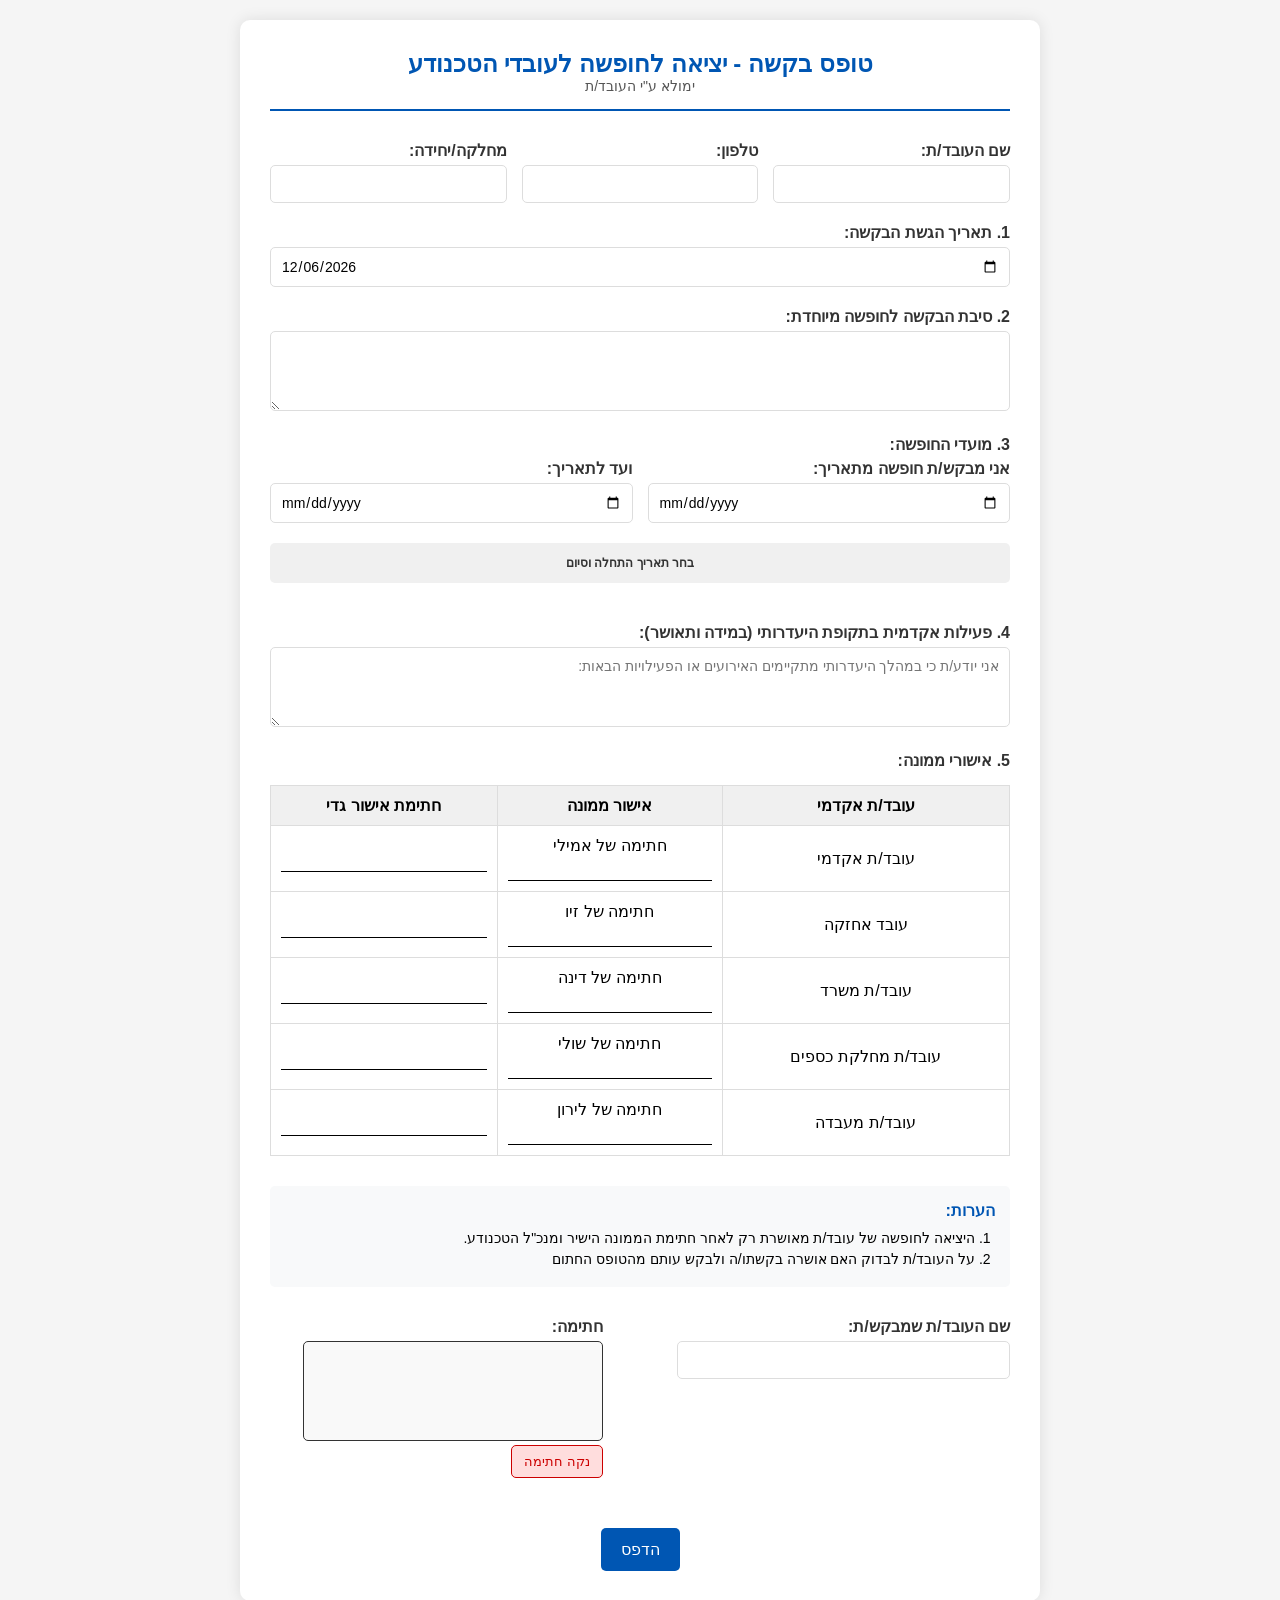
==== index.html @ 9f1a730d "Create index.html" ====
<!DOCTYPE html>
<html lang="he" dir="rtl">
<head>
    <meta charset="UTF-8">
    <meta name="viewport" content="width=device-width, initial-scale=1.0">
    <title>טופס בקשה - יציאה לחופשה לעובדי הטכנודע</title>
    <style>
        * {
            margin: 0;
            padding: 0;
            box-sizing: border-box;
            font-family: 'Segoe UI', Tahoma, Geneva, Verdana, sans-serif;
        }
        
        body {
            background-color: #f5f5f5;
            padding: 20px;
            direction: rtl;
        }
        
        .container {
            max-width: 800px;
            margin: 0 auto;
            background-color: white;
            padding: 30px;
            border-radius: 10px;
            box-shadow: 0 0 15px rgba(0, 0, 0, 0.1);
        }
        
        .header {
            text-align: center;
            margin-bottom: 30px;
            border-bottom: 2px solid #0056b3;
            padding-bottom: 15px;
        }
        
        .header h1 {
            color: #0056b3;
            font-size: 24px;
            font-weight: bold;
        }
        
        .header p {
            color: #555;
            font-size: 14px;
        }
        
        .form-group {
            margin-bottom: 20px;
        }
        
        .form-group label {
            display: block;
            margin-bottom: 5px;
            font-weight: bold;
            color: #333;
        }
        
        .form-group input, .form-group textarea, .form-group select {
            width: 100%;
            padding: 10px;
            border: 1px solid #ddd;
            border-radius: 5px;
            font-size: 14px;
        }
        
        .form-group textarea {
            height: 80px;
            resize: vertical;
        }
        
        .form-row {
            display: flex;
            gap: 15px;
            margin-bottom: 20px;
        }
        
        .form-row .form-group {
            flex: 1;
            margin-bottom: 0;
        }
        
        .vacation-table {
            width: 100%;
            margin-top: 15px;
            border-collapse: collapse;
        }
        
        .vacation-table th, .vacation-table td {
            padding: 10px;
            border: 1px solid #ddd;
            text-align: center;
        }
        
        .vacation-table th {
            background-color: #f0f0f0;
        }
        
        .signature-line {
            width: 100%;
            height: 1px;
            border-bottom: 1px solid #000;
            margin-top: 25px;
        }
        
        .manager-name {
            margin-bottom: 5px;
        }
        
        .date-range-container {
            position: relative;
            margin-top: 20px;
            height: 60px;
        }
        
        .date-range-visual {
            position: absolute;
            top: 0;
            left: 0;
            width: 100%;
            height: 40px;
            background-color: #f0f0f0;
            border-radius: 5px;
            display: flex;
            justify-content: space-between;
            align-items: center;
            padding: 0 10px;
            overflow: hidden;
        }
        
        .date-range-bar {
            position: absolute;
            height: 20px;
            background-color: #3498db;
            border-radius: 10px;
            top: 10px;
            opacity: 0.7;
        }
        
        .date-range-text {
            position: absolute;
            width: 100%;
            text-align: center;
            font-size: 12px;
            color: #333;
            font-weight: bold;
            z-index: 2;
        }
        
        .notes {
            margin-top: 30px;
            padding: 15px;
            background-color: #f8f9fa;
            border-radius: 5px;
            font-size: 14px;
        }
        
        .notes h3 {
            margin-bottom: 10px;
            color: #0056b3;
        }
        
        .notes ol {
            padding-right: 20px;
        }
        
        .notes li {
            margin-bottom: 5px;
        }
        
        .signature {
            margin-top: 30px;
            display: flex;
            justify-content: space-between;
        }
        
        .signature .form-group {
            width: 45%;
        }
        
        .btn-submit {
            background-color: #0056b3;
            color: white;
            border: none;
            padding: 12px 20px;
            font-size: 16px;
            border-radius: 5px;
            cursor: pointer;
            display: block;
            margin: 30px auto 0;
            transition: background-color 0.3s;
        }
        
        .btn-submit:hover {
            background-color: #003d7e;
        }
        
        @media print {
    body {
        padding: 0;
        background-color: white;
        font-size: 13.2px; /* הגדלה מ-12px ל-13.2px (עוד 10%) */
    }
    
    .container {
        box-shadow: none;
        padding: 20px; /* הגדלה מ-18px ל-20px */
        max-width: 100%;
        margin: 0;
    }
    
    .header {
        margin-bottom: 13px;
        padding-bottom: 7px;
    }
    
    .header h1 {
        font-size: 17.6px; /* הגדלה מ-16px ל-17.6px */
    }
    
    .header p {
        font-size: 13.2px; /* הגדלה מ-12px ל-13.2px */
    }
    
    .form-group {
        margin-bottom: 7px;
    }
    
    .form-group label {
        margin-bottom: 3.5px;
        font-size: 12.1px; /* הגדלה מ-11px ל-12.1px */
    }
    
    .form-group input, .form-group textarea, .form-group select {
        padding: 4.4px;
        font-size: 12.1px; /* הגדלה מ-11px ל-12.1px */
        height: 26.4px;
    }
    
    .form-group textarea {
        height: 39.6px;
    }
    
    .form-row {
        gap: 7px;
        margin-bottom: 7px;
    }
    
    .vacation-table th, .vacation-table td {
        padding: 3.3px;
        font-size: 12.1px; /* הגדלה מ-11px ל-12.1px */
    }
    
    .manager-name {
        font-size: 11px; /* הגדלה מ-10px ל-11px */
    }
    
    .signature-line {
        margin-top: 20px;
    }
    
    .notes {
        margin-top: 13px;
        padding: 7px;
        font-size: 12.1px; /* הגדלה מ-11px ל-12.1px */
    }
    
    .signature {
        margin-top: 13px;
        gap: 7px;
    }
    
    .date-range-container {
        display: none;
    }
    
    .btn-submit, .btn-clear, #printButton {
        display: none;
    }
    
    @page {
        size: A4;
        margin: 0.5cm;
    }
}
        
        @media (max-width: 600px) {
            .form-row {
                flex-direction: column;
                gap: 10px;
            }
            
            .signature {
                flex-direction: column;
            }
            
            .signature .form-group {
                width: 100%;
            }
        }
    </style>
</head>
<body>
    <div class="container">
        <div class="header">
            <h1>טופס בקשה - יציאה לחופשה לעובדי הטכנודע</h1>
            <p>ימולא ע"י העובד/ת</p>
        </div>
        
        <form id="vacationForm">
            <div class="form-row">
                <div class="form-group">
                    <label for="name">שם העובד/ת:</label>
                    <input type="text" id="name" name="name" required>
                </div>
                
                <div class="form-group">
                    <label for="phone">טלפון:</label>
                    <input type="tel" id="phone" name="phone" required>
                </div>
                
                <div class="form-group">
                    <label for="department">מחלקה/יחידה:</label>
                    <input type="text" id="department" name="department" required>
                </div>
            </div>
            
            <div class="form-group">
                <label for="requestDate">1. תאריך הגשת הבקשה:</label>
                <input type="date" id="requestDate" name="requestDate" required>
            </div>
            
            <div class="form-group">
                <label for="vacationReason">2. סיבת הבקשה לחופשה מיוחדת:</label>
                <textarea id="vacationReason" name="vacationReason" required></textarea>
            </div>
            
            <div class="form-group">
                <label>3. מועדי החופשה:</label>
                <div class="form-row">
                    <div class="form-group">
                        <label for="startDate">אני מבקש/ת חופשה מתאריך:</label>
                        <input type="date" id="startDate" name="startDate" required>
                    </div>
                    
                    <div class="form-group">
                        <label for="endDate">ועד לתאריך:</label>
                        <input type="date" id="endDate" name="endDate" required>
                    </div>
                </div>
                <div id="dateRangeContainer" class="date-range-container">
                    <div class="date-range-visual">
                        <div class="date-range-bar" id="dateRangeBar"></div>
                        <div class="date-range-text" id="dateRangeText">בחר תאריך התחלה וסיום</div>
                    </div>
                </div>
            </div>
            
            <div class="form-group">
                <label for="emergencyProtocol">4. פעילות אקדמית בתקופת היעדרותי (במידה ותאושר):</label>
                <textarea id="emergencyProtocol" name="emergencyProtocol" placeholder="אני יודע/ת כי במהלך היעדרותי מתקיימים האירועים או הפעילויות הבאות:"></textarea>
            </div>
            
            <div class="form-group">
                <label>5. אישורי ממונה:</label>
                
                <table class="vacation-table">
                    <tr>
                        <th>עובד/ת אקדמי</th>
                        <th>אישור ממונה</th>
                        <th>חתימת אישור גדי</th>
                    </tr>
                    <tr>
                        <td>עובד/ת אקדמי</td>
                        <td>
                            <div class="manager-name">חתימה של אמילי</div>
                            <div class="signature-line"></div>
                        </td>
                        <td><div class="signature-line"></div></td>
                    </tr>
                    <tr>
                        <td>עובד אחזקה</td>
                        <td>
                            <div class="manager-name">חתימה של זיו</div>
                            <div class="signature-line"></div>
                        </td>
                        <td><div class="signature-line"></div></td>
                    </tr>
                    <tr>
                        <td>עובד/ת משרד</td>
                        <td>
                            <div class="manager-name">חתימה של דינה</div>
                            <div class="signature-line"></div>
                        </td>
                        <td><div class="signature-line"></div></td>
                    </tr>
                    <tr>
                        <td>עובד/ת מחלקת כספים</td>
                        <td>
                            <div class="manager-name">חתימה של שולי</div>
                            <div class="signature-line"></div>
                        </td>
                        <td><div class="signature-line"></div></td>
                    </tr>
                    <tr>
                        <td>עובד/ת מעבדה</td>
                        <td>
                            <div class="manager-name">חתימה של לירון</div>
                            <div class="signature-line"></div>
                        </td>
                        <td><div class="signature-line"></div></td>
                    </tr>
                </table>
            </div>
            
            <div class="notes">
                <h3>הערות:</h3>
                <ol>
                    <li>היציאה לחופשה של עובד/ת מאושרת רק לאחר חתימת הממונה הישיר ומנכ"ל הטכנודע.</li>
                    <li>על העובד/ת לבדוק האם אושרה בקשתו/ה ולבקש עותם מהטופס החתום</li>
                </ol>
            </div>
            
            <div class="signature">
                <div class="form-group">
                    <label for="employeeName">שם העובד/ת שמבקש/ת:</label>
                    <input type="text" id="employeeName" name="employeeName" required>
                </div>
                
                <div class="form-group">
                    <label for="employeeSignature">חתימה:</label>
                    <canvas id="employeeSignatureCanvas" class="signature-pad" width="300" height="100"></canvas>
                    <button type="button" class="btn-clear" id="clearSignature">נקה חתימה</button>
                </div>
            </div>
            
            <button type="button" class="btn-submit" id="printButton">הדפס</button>
        </form>
    </div>
    
    <script>
        // הגדרת תאריך היום כברירת מחדל
        function setTodayAsDefault() {
            const today = new Date();
            const yyyy = today.getFullYear();
            const mm = String(today.getMonth() + 1).padStart(2, '0');
            const dd = String(today.getDate()).padStart(2, '0');
            const formattedDate = `${yyyy}-${mm}-${dd}`;
            
            document.getElementById('requestDate').value = formattedDate;
        }
        
        // טיפול בטווח התאריכים
        function setupDateRange() {
    const startDate = document.getElementById('startDate');
    const endDate = document.getElementById('endDate');
    const dateRangeBar = document.getElementById('dateRangeBar');
    const dateRangeText = document.getElementById('dateRangeText');
    
    // קבלת התאריך הנוכחי
    const today = new Date();
    const yyyy = today.getFullYear();
    const mm = String(today.getMonth() + 1).padStart(2, '0');
    const dd = String(today.getDate()).padStart(2, '0');
    const formattedToday = `${yyyy}-${mm}-${dd}`;
    
    // הגבלת תאריכים לעתיד בלבד
    startDate.min = formattedToday;
    endDate.min = formattedToday;
    
    function updateDateRange() {
        if (!startDate.value || !endDate.value) return;
        
        const start = new Date(startDate.value);
        const end = new Date(endDate.value);
        
        if (isNaN(start.getTime()) || isNaN(end.getTime())) return;
        
        // וודא שתאריך הסיום מאוחר יותר מתאריך ההתחלה
        if (end < start) {
            dateRangeText.textContent = "שגיאה: תאריך הסיום מוקדם מתאריך ההתחלה";
            dateRangeBar.style.width = "0%";
            dateRangeBar.style.left = "0%";
            return;
        }
        
        // חישוב מספר הימים
        const diffTime = Math.abs(end - start);
        const diffDays = Math.ceil(diffTime / (1000 * 60 * 60 * 24)) + 1; // כולל את היום הראשון והאחרון
        
        // הצגת מספר הימים
        dateRangeText.textContent = `סה"כ ${diffDays} ימי חופשה`;
        
        // עדכון סרגל הימים
        const totalDays = 30; // נניח שהמקסימום הוא 30 יום
        const width = Math.min(100, (diffDays / totalDays) * 100);
        dateRangeBar.style.width = `${width}%`;
        dateRangeBar.style.left = "0%";
    }
    
    startDate.addEventListener('change', function() {
        // וודא שתאריך ההתחלה לא לפני היום
        if (this.value < formattedToday) {
            this.value = formattedToday;
        }
        
        // וודא שתאריך הסיום לא לפני תאריך ההתחלה
        if (endDate.value && endDate.value < this.value) {
            endDate.value = this.value;
        }
        
        updateDateRange();
    });
    
    endDate.addEventListener('change', function() {
        // וודא שתאריך הסיום לא לפני היום
        if (this.value < formattedToday) {
            this.value = formattedToday;
        }
        
        // וודא שתאריך הסיום לא לפני תאריך ההתחלה
        if (startDate.value && this.value < startDate.value) {
            this.value = startDate.value;
        }
        
        updateDateRange();
    });
    
    // מנגנון הפוך עבור חיצי ההגדלה וההקטנה של תאריך
    function reverseArrows(inputElement) {
        inputElement.addEventListener('keydown', function(e) {
            if (e.key === 'ArrowUp' || e.key === 'ArrowDown') {
                e.preventDefault();
                
                const currentDate = new Date(this.value || formattedToday);
                if (isNaN(currentDate.getTime())) return;
                
                // עכשיו חץ למעלה מגדיל חודשים קדימה, חץ למטה מחזיר חודשים אחורה
                const months = e.key === 'ArrowUp' ? 1 : -1;
                currentDate.setMonth(currentDate.getMonth() + months);
                
                // וודא שהתאריך לא לפני היום
                const minimumDate = new Date(today);
                if (currentDate < minimumDate) {
                    currentDate.setMonth(minimumDate.getMonth());
                    currentDate.setFullYear(minimumDate.getFullYear());
                }
                
                const yyyy = currentDate.getFullYear();
                const mm = String(currentDate.getMonth() + 1).padStart(2, '0');
                const dd = String(currentDate.getDate()).padStart(2, '0');
                this.value = `${yyyy}-${mm}-${dd}`;
                
                updateDateRange();
            }
        });
    }
    
    reverseArrows(startDate);
    reverseArrows(endDate);
}
        
// שיפור פונקציית החתימה הדיגיטלית
function initSignaturePad(canvasId, clearButtonId) {
    const canvas = document.getElementById(canvasId);
    const clearButton = document.getElementById(clearButtonId);
    
    if (!canvas || !clearButton) return;

    // הגדרת הקנבס לרזולוציה גבוהה
    const ctx = canvas.getContext('2d');
    const dpr = window.devicePixelRatio || 1;
    const rect = canvas.getBoundingClientRect();
    
    canvas.width = rect.width * dpr;
    canvas.height = rect.height * dpr;
    canvas.style.width = `${rect.width}px`;
    canvas.style.height = `${rect.height}px`;
    
    ctx.scale(dpr, dpr);
    ctx.strokeStyle = 'black';
    ctx.lineWidth = 2;
    ctx.lineCap = 'round';

    // הוספת מסגרת לקנבס
    canvas.style.border = '1px solid #333';
    canvas.style.borderRadius = '5px';
    canvas.style.backgroundColor = '#f9f9f9';

    let isDrawing = false;
    let lastX = 0;
    let lastY = 0;

    // פונקציה לקבלת מיקום העכבר/מגע
    function getCoordinates(e) {
        const boundingRect = canvas.getBoundingClientRect();
        const scaleX = canvas.width / boundingRect.width;
        const scaleY = canvas.height / boundingRect.height;
        
        let clientX, clientY;
        
        // תמיכה באירועי עכבר ומגע
        if (e.type.startsWith('touch')) {
            clientX = e.touches[0].clientX;
            clientY = e.touches[0].clientY;
        } else {
            clientX = e.clientX;
            clientY = e.clientY;
        }
        
        return {
            x: (clientX - boundingRect.left) * scaleX / dpr,
            y: (clientY - boundingRect.top) * scaleY / dpr
        };
    }

    // התחלת ציור
    function startDrawing(e) {
        e.preventDefault();
        isDrawing = true;
        const coords = getCoordinates(e);
        lastX = coords.x;
        lastY = coords.y;
    }

    // ביצוע ציור
    function draw(e) {
        if (!isDrawing) return;
        e.preventDefault();
        
        const coords = getCoordinates(e);
        
        ctx.beginPath();
        ctx.moveTo(lastX, lastY);
        ctx.lineTo(coords.x, coords.y);
        ctx.stroke();
        
        lastX = coords.x;
        lastY = coords.y;
    }

    // עצירת ציור
    function stopDrawing(e) {
        e.preventDefault();
        isDrawing = false;
    }

    // מאזינים לאירועי עכבר
    canvas.addEventListener('mousedown', startDrawing);
    canvas.addEventListener('mousemove', draw);
    canvas.addEventListener('mouseup', stopDrawing);
    canvas.addEventListener('mouseout', stopDrawing);

    // מאזינים לאירועי מגע
    canvas.addEventListener('touchstart', startDrawing, { passive: false });
    canvas.addEventListener('touchmove', draw, { passive: false });
    canvas.addEventListener('touchend', stopDrawing, { passive: false });

    // כפתור ניקוי חתימה
    clearButton.addEventListener('click', () => {
        ctx.clearRect(0, 0, canvas.width, canvas.height);
    });

    // סגנון כפתור ניקוי
    clearButton.style.backgroundColor = '#ffdddd';
    clearButton.style.color = '#CC0000';
    clearButton.style.border = '1px solid #CC0000';
    clearButton.style.padding = '8px 12px';
    clearButton.style.borderRadius = '5px';
    clearButton.style.cursor = 'pointer';
    clearButton.style.transition = 'background-color 0.3s';

    // אפקט hover לכפתור
    clearButton.addEventListener('mouseenter', () => {
        clearButton.style.backgroundColor = '#ffcccc';
    });

    clearButton.addEventListener('mouseleave', () => {
        clearButton.style.backgroundColor = '#ffdddd';
    });
}

// הוספת הפעלה בעת טעינת העמוד
window.addEventListener('load', () => {
    initSignaturePad('employeeSignatureCanvas', 'clearSignature');
});
        
        // הפעל את כל הפונקציות בטעינת העמוד
        window.onload = function() {
            // הגדר תאריך היום כברירת מחדל
            setTodayAsDefault();
            
            // הגדר את טווח התאריכים
            setupDateRange();
            
            // הגדר את אזור החתימה
            setupSignaturePad("employeeSignatureCanvas", "clearSignature");
            
            // הפעל את כפתור ההדפסה
            document.getElementById('printButton').addEventListener('click', function() {
                window.print();
            });
        };
        window.addEventListener('load', function() {
    // הגדר תאריך היום כברירת מחדל
    setTodayAsDefault();
    
    // הגדר את טווח התאריכים
    setupDateRange();
    
    // הגדר את אזור החתימה
    initSignaturePad("employeeSignatureCanvas", "clearSignature");
    
    // הפעל את כפתור ההדפסה
    document.getElementById('printButton').addEventListener('click', function() {
        // השג את מופע החתימה
        const signatureCanvas = document.getElementById('employeeSignatureCanvas');
        
        // אם יש חתימה, הדפס
        if (signatureCanvas) {
            // נסה להמיר את החתימה לתמונה אם יש צורך
            const signatureDataUrl = signatureCanvas.toDataURL();
            
            // הדפס
            window.print();
        } else {
            // אם אין חתימה, הדפס רגיל
            window.print();
        }
    });
});
    </script>
</body>
</html>
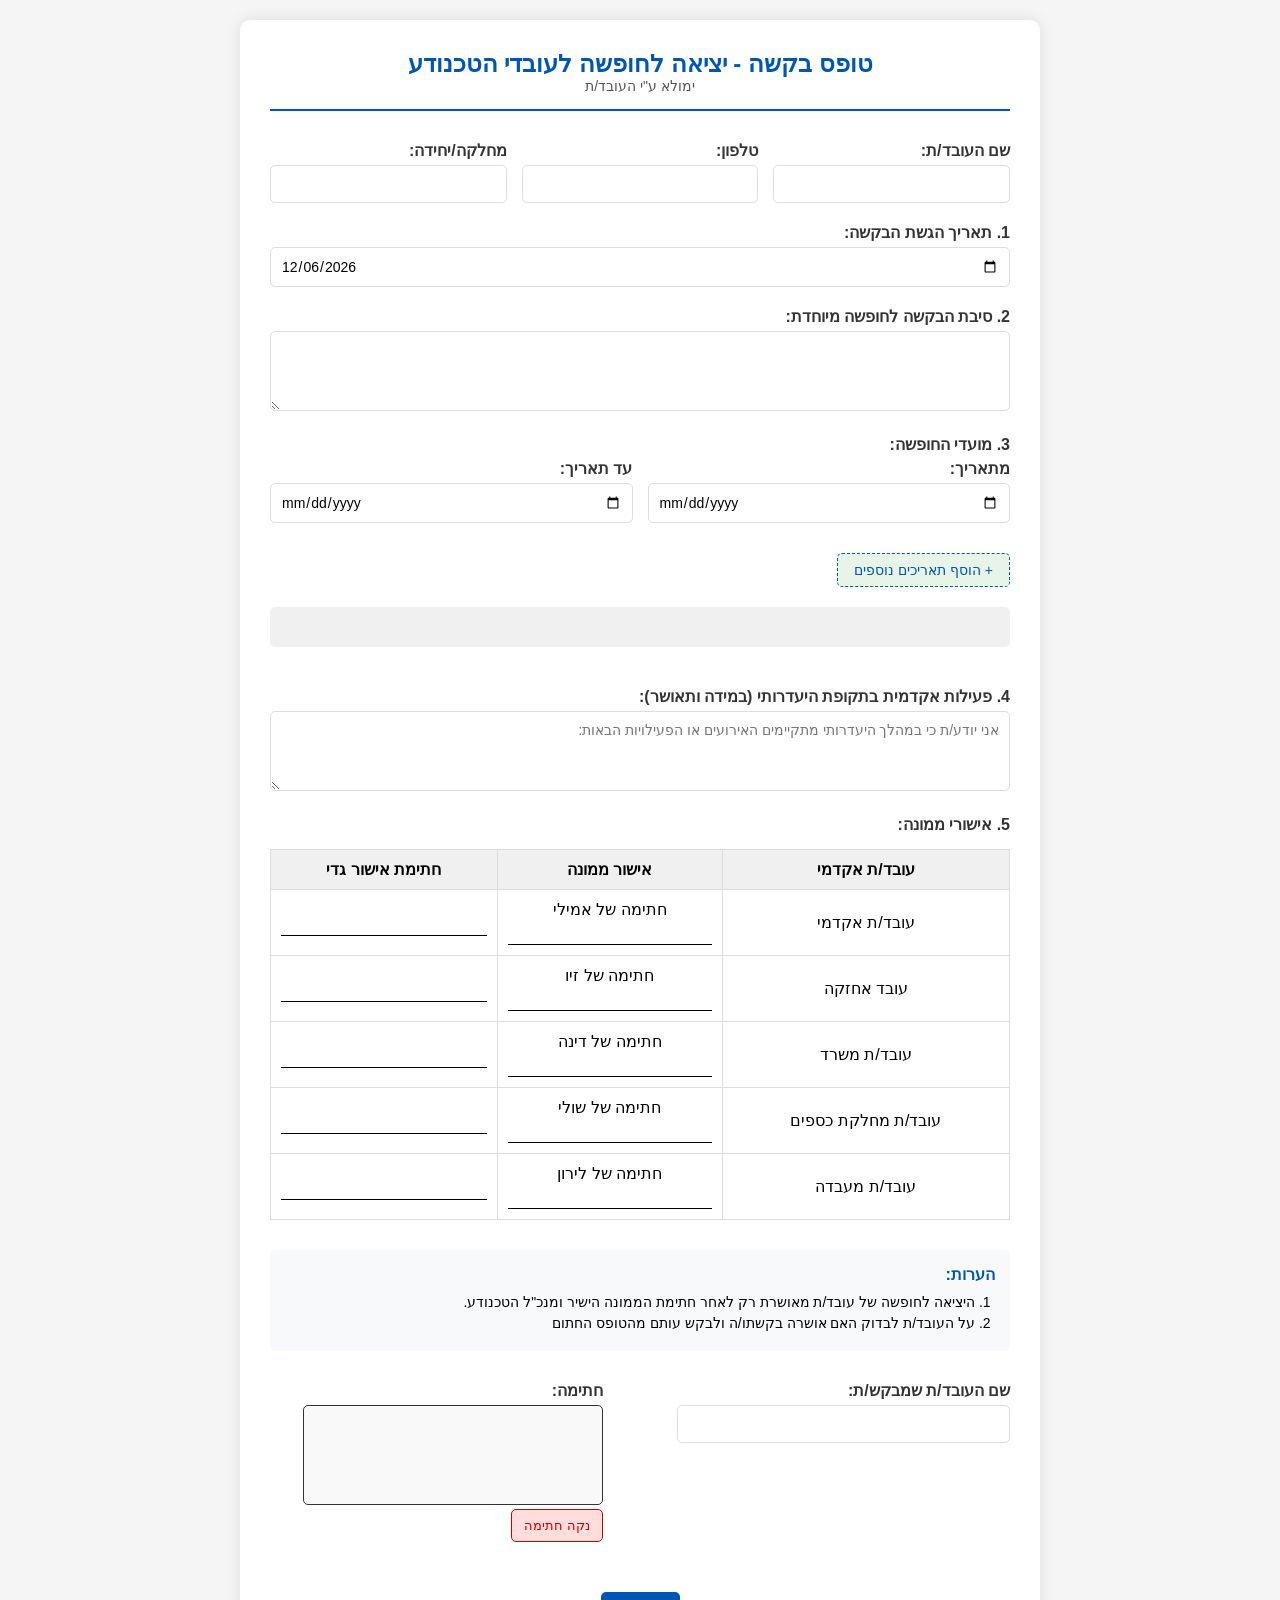
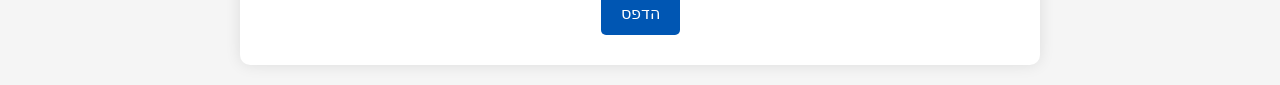
==== commit c7cf2191: "Update index.html" ====
--- a/index.html
+++ b/index.html
@@ -107,6 +107,45 @@
             margin-bottom: 5px;
         }
         
+        .date-range-row {
+            position: relative;
+            align-items: flex-end;
+        }
+
+        .btn-remove-date {
+            background-color: #ffdddd;
+            color: #cc0000;
+            border: 1px solid #cc0000;
+            padding: 8px 12px;
+            border-radius: 5px;
+            cursor: pointer;
+            font-size: 18px;
+            line-height: 1;
+            margin-bottom: 0;
+            white-space: nowrap;
+            align-self: flex-end;
+        }
+
+        .btn-remove-date:hover {
+            background-color: #ffcccc;
+        }
+
+        .btn-add-date {
+            background-color: #e8f4e8;
+            color: #0056b3;
+            border: 1px dashed #0056b3;
+            padding: 8px 16px;
+            border-radius: 5px;
+            cursor: pointer;
+            font-size: 14px;
+            margin-top: 10px;
+            display: inline-block;
+        }
+
+        .btn-add-date:hover {
+            background-color: #d0e8ff;
+        }
+
         .date-range-container {
             position: relative;
             margin-top: 20px;
@@ -337,21 +376,23 @@
             
             <div class="form-group">
                 <label>3. מועדי החופשה:</label>
-                <div class="form-row">
-                    <div class="form-group">
-                        <label for="startDate">אני מבקש/ת חופשה מתאריך:</label>
-                        <input type="date" id="startDate" name="startDate" required>
-                    </div>
-                    
-                    <div class="form-group">
-                        <label for="endDate">ועד לתאריך:</label>
-                        <input type="date" id="endDate" name="endDate" required>
+                <div id="dateRangesContainer">
+                    <div class="form-row date-range-row">
+                        <div class="form-group">
+                            <label>מתאריך:</label>
+                            <input type="date" id="startDate" name="startDate[]" class="start-date" required>
+                        </div>
+                        <div class="form-group">
+                            <label>עד תאריך:</label>
+                            <input type="date" id="endDate" name="endDate[]" class="end-date" required>
+                        </div>
                     </div>
                 </div>
+                <button type="button" id="addDateRange" class="btn-add-date">+ הוסף תאריכים נוספים</button>
                 <div id="dateRangeContainer" class="date-range-container">
                     <div class="date-range-visual">
                         <div class="date-range-bar" id="dateRangeBar"></div>
-                        <div class="date-range-text" id="dateRangeText">בחר תאריך התחלה וסיום</div>
+                        <div class="date-range-text" id="dateRangeText"></div>
                     </div>
                 </div>
             </div>
@@ -452,112 +493,81 @@
         
         // טיפול בטווח התאריכים
         function setupDateRange() {
-    const startDate = document.getElementById('startDate');
-    const endDate = document.getElementById('endDate');
     const dateRangeBar = document.getElementById('dateRangeBar');
     const dateRangeText = document.getElementById('dateRangeText');
-    
-    // קבלת התאריך הנוכחי
-    const today = new Date();
-    const yyyy = today.getFullYear();
-    const mm = String(today.getMonth() + 1).padStart(2, '0');
-    const dd = String(today.getDate()).padStart(2, '0');
-    const formattedToday = `${yyyy}-${mm}-${dd}`;
-    
-    // הגבלת תאריכים לעתיד בלבד
-    startDate.min = formattedToday;
-    endDate.min = formattedToday;
-    
-    function updateDateRange() {
-        if (!startDate.value || !endDate.value) return;
-        
-        const start = new Date(startDate.value);
-        const end = new Date(endDate.value);
-        
-        if (isNaN(start.getTime()) || isNaN(end.getTime())) return;
-        
-        // וודא שתאריך הסיום מאוחר יותר מתאריך ההתחלה
-        if (end < start) {
-            dateRangeText.textContent = "שגיאה: תאריך הסיום מוקדם מתאריך ההתחלה";
-            dateRangeBar.style.width = "0%";
-            dateRangeBar.style.left = "0%";
+    const container = document.getElementById('dateRangesContainer');
+    const addBtn = document.getElementById('addDateRange');
+
+    function calcDays(startVal, endVal) {
+        if (!startVal || !endVal) return 0;
+        const s = new Date(startVal);
+        const e = new Date(endVal);
+        if (isNaN(s) || isNaN(e) || e < s) return 0;
+        return Math.ceil(Math.abs(e - s) / (1000 * 60 * 60 * 24)) + 1;
+    }
+
+    function updateTotal() {
+        const rows = container.querySelectorAll('.date-range-row');
+        let total = 0;
+        let hasError = false;
+
+        rows.forEach(row => {
+            const s = row.querySelector('.start-date').value;
+            const e = row.querySelector('.end-date').value;
+            if (s && e && new Date(e) < new Date(s)) {
+                hasError = true;
+            }
+            total += calcDays(s, e);
+        });
+
+        if (hasError) {
+            dateRangeText.textContent = 'שגיאה: תאריך סיום מוקדם מתאריך התחלה';
+            dateRangeBar.style.width = '0%';
             return;
         }
-        
-        // חישוב מספר הימים
-        const diffTime = Math.abs(end - start);
-        const diffDays = Math.ceil(diffTime / (1000 * 60 * 60 * 24)) + 1; // כולל את היום הראשון והאחרון
-        
-        // הצגת מספר הימים
-        dateRangeText.textContent = `סה"כ ${diffDays} ימי חופשה`;
-        
-        // עדכון סרגל הימים
-        const totalDays = 30; // נניח שהמקסימום הוא 30 יום
-        const width = Math.min(100, (diffDays / totalDays) * 100);
-        dateRangeBar.style.width = `${width}%`;
-        dateRangeBar.style.left = "0%";
-    }
-    
-    startDate.addEventListener('change', function() {
-        // וודא שתאריך ההתחלה לא לפני היום
-        if (this.value < formattedToday) {
-            this.value = formattedToday;
-        }
-        
-        // וודא שתאריך הסיום לא לפני תאריך ההתחלה
-        if (endDate.value && endDate.value < this.value) {
-            endDate.value = this.value;
-        }
-        
-        updateDateRange();
+
+        if (total > 0) {
+            dateRangeText.textContent = `סה"כ ${total} ימי חופשה`;
+            dateRangeBar.style.width = `${Math.min(100, (total / 30) * 100)}%`;
+        } else {
+            dateRangeText.textContent = '';
+            dateRangeBar.style.width = '0%';
+        }
+    }
+
+    function attachRowListeners(row) {
+        row.querySelectorAll('input[type="date"]').forEach(input => {
+            input.addEventListener('change', updateTotal);
+        });
+        const removeBtn = row.querySelector('.btn-remove-date');
+        if (removeBtn) {
+            removeBtn.addEventListener('click', () => {
+                row.remove();
+                updateTotal();
+            });
+        }
+    }
+
+    // צרף מאזינים לשורה הראשונה
+    attachRowListeners(container.querySelector('.date-range-row'));
+
+    addBtn.addEventListener('click', () => {
+        const newRow = document.createElement('div');
+        newRow.className = 'form-row date-range-row';
+        newRow.innerHTML = `
+            <div class="form-group">
+                <label>מתאריך:</label>
+                <input type="date" name="startDate[]" class="start-date" required>
+            </div>
+            <div class="form-group">
+                <label>עד תאריך:</label>
+                <input type="date" name="endDate[]" class="end-date" required>
+            </div>
+            <button type="button" class="btn-remove-date" title="הסר">−</button>
+        `;
+        container.appendChild(newRow);
+        attachRowListeners(newRow);
     });
-    
-    endDate.addEventListener('change', function() {
-        // וודא שתאריך הסיום לא לפני היום
-        if (this.value < formattedToday) {
-            this.value = formattedToday;
-        }
-        
-        // וודא שתאריך הסיום לא לפני תאריך ההתחלה
-        if (startDate.value && this.value < startDate.value) {
-            this.value = startDate.value;
-        }
-        
-        updateDateRange();
-    });
-    
-    // מנגנון הפוך עבור חיצי ההגדלה וההקטנה של תאריך
-    function reverseArrows(inputElement) {
-        inputElement.addEventListener('keydown', function(e) {
-            if (e.key === 'ArrowUp' || e.key === 'ArrowDown') {
-                e.preventDefault();
-                
-                const currentDate = new Date(this.value || formattedToday);
-                if (isNaN(currentDate.getTime())) return;
-                
-                // עכשיו חץ למעלה מגדיל חודשים קדימה, חץ למטה מחזיר חודשים אחורה
-                const months = e.key === 'ArrowUp' ? 1 : -1;
-                currentDate.setMonth(currentDate.getMonth() + months);
-                
-                // וודא שהתאריך לא לפני היום
-                const minimumDate = new Date(today);
-                if (currentDate < minimumDate) {
-                    currentDate.setMonth(minimumDate.getMonth());
-                    currentDate.setFullYear(minimumDate.getFullYear());
-                }
-                
-                const yyyy = currentDate.getFullYear();
-                const mm = String(currentDate.getMonth() + 1).padStart(2, '0');
-                const dd = String(currentDate.getDate()).padStart(2, '0');
-                this.value = `${yyyy}-${mm}-${dd}`;
-                
-                updateDateRange();
-            }
-        });
-    }
-    
-    reverseArrows(startDate);
-    reverseArrows(endDate);
 }
         
 // שיפור פונקציית החתימה הדיגיטלית
@@ -685,22 +695,6 @@
     initSignaturePad('employeeSignatureCanvas', 'clearSignature');
 });
         
-        // הפעל את כל הפונקציות בטעינת העמוד
-        window.onload = function() {
-            // הגדר תאריך היום כברירת מחדל
-            setTodayAsDefault();
-            
-            // הגדר את טווח התאריכים
-            setupDateRange();
-            
-            // הגדר את אזור החתימה
-            setupSignaturePad("employeeSignatureCanvas", "clearSignature");
-            
-            // הפעל את כפתור ההדפסה
-            document.getElementById('printButton').addEventListener('click', function() {
-                window.print();
-            });
-        };
         window.addEventListener('load', function() {
     // הגדר תאריך היום כברירת מחדל
     setTodayAsDefault();
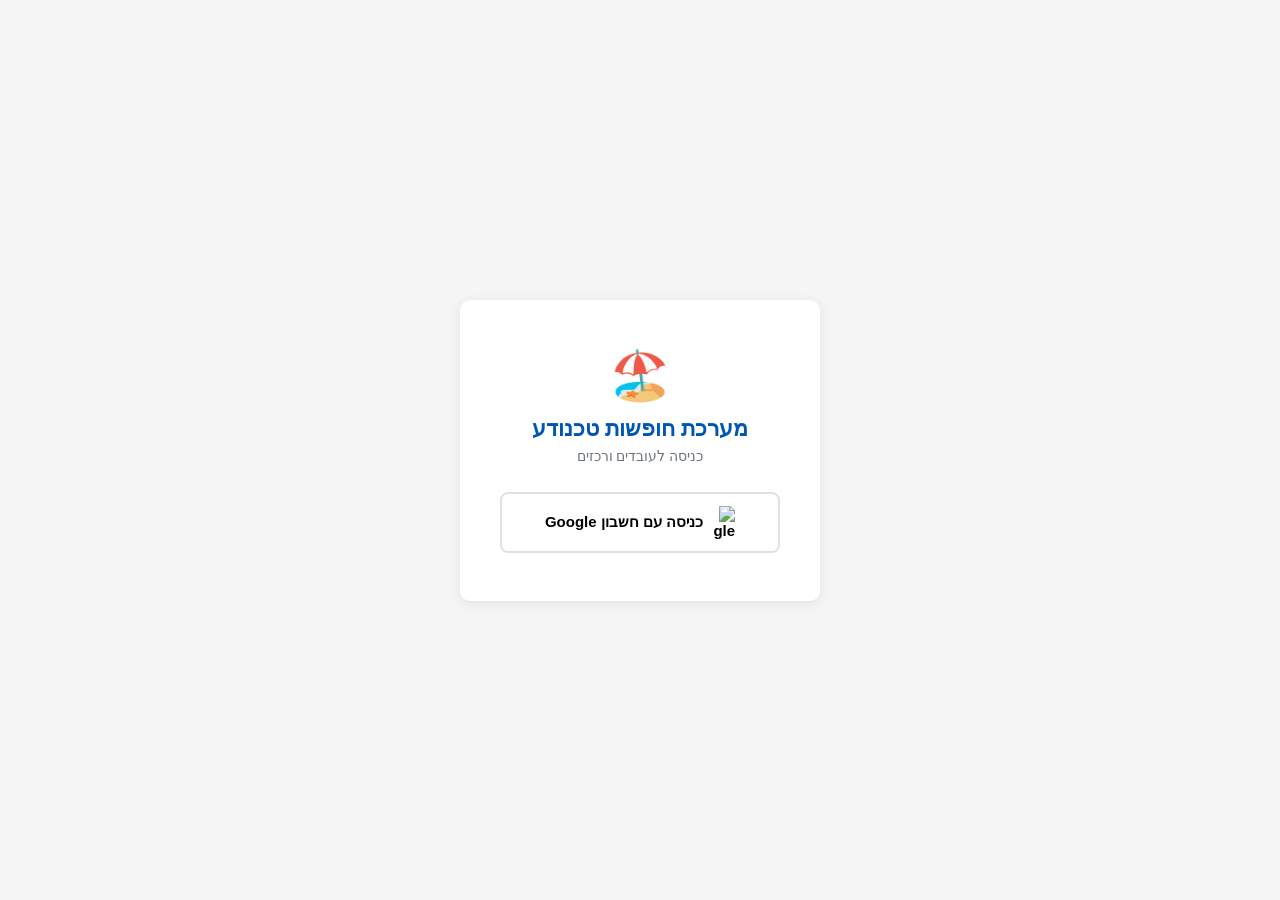
==== commit 03ecff2f: "Add files via upload" ====
--- a/index.html
+++ b/index.html
@@ -1,728 +1,337 @@
 <!DOCTYPE html>
 <html lang="he" dir="rtl">
 <head>
-    <meta charset="UTF-8">
-    <meta name="viewport" content="width=device-width, initial-scale=1.0">
-    <title>טופס בקשה - יציאה לחופשה לעובדי הטכנודע</title>
-    <style>
-        * {
-            margin: 0;
-            padding: 0;
-            box-sizing: border-box;
-            font-family: 'Segoe UI', Tahoma, Geneva, Verdana, sans-serif;
-        }
-        
-        body {
-            background-color: #f5f5f5;
-            padding: 20px;
-            direction: rtl;
-        }
-        
-        .container {
-            max-width: 800px;
-            margin: 0 auto;
-            background-color: white;
-            padding: 30px;
-            border-radius: 10px;
-            box-shadow: 0 0 15px rgba(0, 0, 0, 0.1);
-        }
-        
-        .header {
-            text-align: center;
-            margin-bottom: 30px;
-            border-bottom: 2px solid #0056b3;
-            padding-bottom: 15px;
-        }
-        
-        .header h1 {
-            color: #0056b3;
-            font-size: 24px;
-            font-weight: bold;
-        }
-        
-        .header p {
-            color: #555;
-            font-size: 14px;
-        }
-        
-        .form-group {
-            margin-bottom: 20px;
-        }
-        
-        .form-group label {
-            display: block;
-            margin-bottom: 5px;
-            font-weight: bold;
-            color: #333;
-        }
-        
-        .form-group input, .form-group textarea, .form-group select {
-            width: 100%;
-            padding: 10px;
-            border: 1px solid #ddd;
-            border-radius: 5px;
-            font-size: 14px;
-        }
-        
-        .form-group textarea {
-            height: 80px;
-            resize: vertical;
-        }
-        
-        .form-row {
-            display: flex;
-            gap: 15px;
-            margin-bottom: 20px;
-        }
-        
-        .form-row .form-group {
-            flex: 1;
-            margin-bottom: 0;
-        }
-        
-        .vacation-table {
-            width: 100%;
-            margin-top: 15px;
-            border-collapse: collapse;
-        }
-        
-        .vacation-table th, .vacation-table td {
-            padding: 10px;
-            border: 1px solid #ddd;
-            text-align: center;
-        }
-        
-        .vacation-table th {
-            background-color: #f0f0f0;
-        }
-        
-        .signature-line {
-            width: 100%;
-            height: 1px;
-            border-bottom: 1px solid #000;
-            margin-top: 25px;
-        }
-        
-        .manager-name {
-            margin-bottom: 5px;
-        }
-        
-        .date-range-row {
-            position: relative;
-            align-items: flex-end;
-        }
-
-        .btn-remove-date {
-            background-color: #ffdddd;
-            color: #cc0000;
-            border: 1px solid #cc0000;
-            padding: 8px 12px;
-            border-radius: 5px;
-            cursor: pointer;
-            font-size: 18px;
-            line-height: 1;
-            margin-bottom: 0;
-            white-space: nowrap;
-            align-self: flex-end;
-        }
-
-        .btn-remove-date:hover {
-            background-color: #ffcccc;
-        }
-
-        .btn-add-date {
-            background-color: #e8f4e8;
-            color: #0056b3;
-            border: 1px dashed #0056b3;
-            padding: 8px 16px;
-            border-radius: 5px;
-            cursor: pointer;
-            font-size: 14px;
-            margin-top: 10px;
-            display: inline-block;
-        }
-
-        .btn-add-date:hover {
-            background-color: #d0e8ff;
-        }
-
-        .date-range-container {
-            position: relative;
-            margin-top: 20px;
-            height: 60px;
-        }
-        
-        .date-range-visual {
-            position: absolute;
-            top: 0;
-            left: 0;
-            width: 100%;
-            height: 40px;
-            background-color: #f0f0f0;
-            border-radius: 5px;
-            display: flex;
-            justify-content: space-between;
-            align-items: center;
-            padding: 0 10px;
-            overflow: hidden;
-        }
-        
-        .date-range-bar {
-            position: absolute;
-            height: 20px;
-            background-color: #3498db;
-            border-radius: 10px;
-            top: 10px;
-            opacity: 0.7;
-        }
-        
-        .date-range-text {
-            position: absolute;
-            width: 100%;
-            text-align: center;
-            font-size: 12px;
-            color: #333;
-            font-weight: bold;
-            z-index: 2;
-        }
-        
-        .notes {
-            margin-top: 30px;
-            padding: 15px;
-            background-color: #f8f9fa;
-            border-radius: 5px;
-            font-size: 14px;
-        }
-        
-        .notes h3 {
-            margin-bottom: 10px;
-            color: #0056b3;
-        }
-        
-        .notes ol {
-            padding-right: 20px;
-        }
-        
-        .notes li {
-            margin-bottom: 5px;
-        }
-        
-        .signature {
-            margin-top: 30px;
-            display: flex;
-            justify-content: space-between;
-        }
-        
-        .signature .form-group {
-            width: 45%;
-        }
-        
-        .btn-submit {
-            background-color: #0056b3;
-            color: white;
-            border: none;
-            padding: 12px 20px;
-            font-size: 16px;
-            border-radius: 5px;
-            cursor: pointer;
-            display: block;
-            margin: 30px auto 0;
-            transition: background-color 0.3s;
-        }
-        
-        .btn-submit:hover {
-            background-color: #003d7e;
-        }
-        
-        @media print {
-    body {
-        padding: 0;
-        background-color: white;
-        font-size: 13.2px; /* הגדלה מ-12px ל-13.2px (עוד 10%) */
-    }
-    
-    .container {
-        box-shadow: none;
-        padding: 20px; /* הגדלה מ-18px ל-20px */
-        max-width: 100%;
-        margin: 0;
-    }
-    
-    .header {
-        margin-bottom: 13px;
-        padding-bottom: 7px;
-    }
-    
-    .header h1 {
-        font-size: 17.6px; /* הגדלה מ-16px ל-17.6px */
-    }
-    
-    .header p {
-        font-size: 13.2px; /* הגדלה מ-12px ל-13.2px */
-    }
-    
-    .form-group {
-        margin-bottom: 7px;
-    }
-    
-    .form-group label {
-        margin-bottom: 3.5px;
-        font-size: 12.1px; /* הגדלה מ-11px ל-12.1px */
-    }
-    
-    .form-group input, .form-group textarea, .form-group select {
-        padding: 4.4px;
-        font-size: 12.1px; /* הגדלה מ-11px ל-12.1px */
-        height: 26.4px;
-    }
-    
-    .form-group textarea {
-        height: 39.6px;
-    }
-    
-    .form-row {
-        gap: 7px;
-        margin-bottom: 7px;
-    }
-    
-    .vacation-table th, .vacation-table td {
-        padding: 3.3px;
-        font-size: 12.1px; /* הגדלה מ-11px ל-12.1px */
-    }
-    
-    .manager-name {
-        font-size: 11px; /* הגדלה מ-10px ל-11px */
-    }
-    
-    .signature-line {
-        margin-top: 20px;
-    }
-    
-    .notes {
-        margin-top: 13px;
-        padding: 7px;
-        font-size: 12.1px; /* הגדלה מ-11px ל-12.1px */
-    }
-    
-    .signature {
-        margin-top: 13px;
-        gap: 7px;
-    }
-    
-    .date-range-container {
-        display: none;
-    }
-    
-    .btn-submit, .btn-clear, #printButton {
-        display: none;
-    }
-    
-    @page {
-        size: A4;
-        margin: 0.5cm;
-    }
-}
-        
-        @media (max-width: 600px) {
-            .form-row {
-                flex-direction: column;
-                gap: 10px;
-            }
-            
-            .signature {
-                flex-direction: column;
-            }
-            
-            .signature .form-group {
-                width: 100%;
-            }
-        }
-    </style>
+  <meta charset="UTF-8" />
+  <meta name="viewport" content="width=device-width, initial-scale=1.0" />
+  <title>מערכת חופשות — טכנודע</title>
+  <link rel="stylesheet" href="style.css" />
 </head>
 <body>
-    <div class="container">
-        <div class="header">
-            <h1>טופס בקשה - יציאה לחופשה לעובדי הטכנודע</h1>
-            <p>ימולא ע"י העובד/ת</p>
-        </div>
-        
-        <form id="vacationForm">
-            <div class="form-row">
-                <div class="form-group">
-                    <label for="name">שם העובד/ת:</label>
-                    <input type="text" id="name" name="name" required>
-                </div>
-                
-                <div class="form-group">
-                    <label for="phone">טלפון:</label>
-                    <input type="tel" id="phone" name="phone" required>
-                </div>
-                
-                <div class="form-group">
-                    <label for="department">מחלקה/יחידה:</label>
-                    <input type="text" id="department" name="department" required>
-                </div>
+
+<!-- ════════════════════════════════════════════════════════
+     LOADING OVERLAY
+════════════════════════════════════════════════════════ -->
+<div class="loading-overlay" id="loadingOverlay">
+  <div class="spinner"></div>
+  <p style="color:#0056b3;font-weight:700;">טוען...</p>
+</div>
+
+<!-- Toast -->
+<div id="toast"></div>
+
+<!-- ════════════════════════════════════════════════════════
+     VIEW: LOGIN
+════════════════════════════════════════════════════════ -->
+<div class="view active" id="loginView">
+  <div class="login-card">
+    <div class="logo">🏖️</div>
+    <h1>מערכת חופשות טכנודע</h1>
+    <p>כניסה לעובדים ורכזים</p>
+    <button class="btn-google" id="btnGoogleLogin">
+      <img src="https://www.gstatic.com/firebasejs/ui/2.0.0/images/auth/google.svg" alt="Google" />
+      כניסה עם חשבון Google
+    </button>
+  </div>
+</div>
+
+<!-- ════════════════════════════════════════════════════════
+     MAIN LAYOUT (shown after login)
+════════════════════════════════════════════════════════ -->
+<div class="view" id="mainView">
+
+  <!-- Top Bar -->
+  <div class="topbar">
+    <span class="topbar-brand">🏖️ מערכת חופשות טכנודע</span>
+    <div class="topbar-user">
+      <img id="userAvatar" src="" alt="" onerror="this.style.display='none'" />
+      <span id="userName">—</span>
+      <button class="btn-logout" id="btnLogout">יציאה</button>
+    </div>
+  </div>
+
+  <!-- Manager Nav Tabs (hidden for coordinators) -->
+  <div class="nav-tabs" id="managerTabs" style="display:none">
+    <button class="nav-tab active" data-tab="allRequests">כל הבקשות</button>
+    <button class="nav-tab" data-tab="myVacations">החופשות שלי</button>
+    <button class="nav-tab" data-tab="announcement">אני בחופש 🏖️</button>
+  </div>
+
+  <!-- Page Content -->
+  <div class="page-content">
+
+    <!-- ── TAB: Coordinator / My Vacations ── -->
+    <div id="tabMyVacations">
+      <div class="card">
+        <div class="card-header">
+          <span class="card-title">החופשות שלי</span>
+          <div style="display:flex;gap:10px;align-items:center;">
+            <div class="view-toggle">
+              <button id="btnTableView" class="active">📋 טבלה</button>
+              <button id="btnCalView">📅 יומן</button>
             </div>
-            
+            <button class="btn-new-request" id="btnNewRequest">＋ בקשה חדשה</button>
+          </div>
+        </div>
+
+        <!-- Table View -->
+        <div id="tableView">
+          <table class="data-table" id="myRequestsTable">
+            <thead>
+              <tr>
+                <th>תאריכי חופשה</th>
+                <th>ימים</th>
+                <th>סיבה</th>
+                <th>סטטוס</th>
+                <th>פעולות</th>
+              </tr>
+            </thead>
+            <tbody id="myRequestsBody">
+              <tr><td colspan="5"><div class="empty-state"><div class="icon">📭</div><p>אין בקשות עדיין</p></div></td></tr>
+            </tbody>
+          </table>
+        </div>
+
+        <!-- Calendar View -->
+        <div id="calendarView" style="display:none">
+          <div class="calendar-nav">
+            <button id="calPrev">›</button>
+            <h3 id="calMonthTitle"></h3>
+            <button id="calNext">‹</button>
+          </div>
+          <div class="calendar-grid" id="calHeaders"></div>
+          <div class="calendar-grid" id="calCells"></div>
+        </div>
+      </div>
+
+      <!-- Manager Announcements for coordinator -->
+      <div id="announcementsSection" class="card" style="display:none">
+        <div class="card-title" style="margin-bottom:12px">📢 הודעות מנהלים</div>
+        <div id="announcementsList"></div>
+      </div>
+    </div>
+
+    <!-- ── TAB: All Requests (Manager only) ── -->
+    <div id="tabAllRequests" style="display:none">
+      <div class="card">
+        <div class="card-header">
+          <span class="card-title">בקשות חופש — לאישור</span>
+        </div>
+        <table class="data-table">
+          <thead>
+            <tr>
+              <th>שם הרכז</th>
+              <th>תאריכים</th>
+              <th>ימים</th>
+              <th>סיבה</th>
+              <th>סטטוס</th>
+              <th>פעולות</th>
+            </tr>
+          </thead>
+          <tbody id="allRequestsBody">
+            <tr><td colspan="6"><div class="empty-state"><div class="icon">📭</div><p>אין בקשות</p></div></td></tr>
+          </tbody>
+        </table>
+      </div>
+    </div>
+
+    <!-- ── TAB: Announcement (Manager only) ── -->
+    <div id="tabAnnouncement" style="display:none">
+      <div class="card">
+        <div class="card-header">
+          <span class="card-title">🏖️ הודע שאתה בחופש</span>
+        </div>
+        <div class="form-group">
+          <label>מתאריך:</label>
+          <input type="date" id="announcementStart" />
+        </div>
+        <div class="form-group">
+          <label>עד תאריך:</label>
+          <input type="date" id="announcementEnd" />
+        </div>
+        <div class="form-group">
+          <label>מי יקבל הודעה? (בחר מהרשימה)</label>
+          <div id="announcementTargets" style="display:flex;flex-direction:column;gap:8px;margin-top:6px;"></div>
+        </div>
+        <button class="btn btn-primary" id="btnSendAnnouncement">שלח הודעה</button>
+      </div>
+
+      <div class="card">
+        <div class="card-title" style="margin-bottom:14px">ההודעות ששלחת</div>
+        <div id="myAnnouncementsList">
+          <div class="empty-state"><div class="icon">📭</div><p>אין הודעות</p></div>
+        </div>
+      </div>
+    </div>
+
+  </div><!-- /page-content -->
+</div><!-- /mainView -->
+
+
+<!-- ════════════════════════════════════════════════════════
+     MODAL: New Request
+════════════════════════════════════════════════════════ -->
+<div class="modal-overlay" id="modalNewRequest">
+  <div class="modal">
+    <div class="modal-header">
+      <h2>＋ בקשת חופש חדשה</h2>
+      <button class="modal-close" data-close="modalNewRequest">✕</button>
+    </div>
+
+    <form id="formNewRequest">
+      <!-- Read-only user info -->
+      <div class="form-row">
+        <div class="form-group">
+          <label>שם העובד/ת:</label>
+          <input type="text" id="reqUserName" readonly style="background:#f5f5f5" />
+        </div>
+        <div class="form-group">
+          <label>תאריך הגשה:</label>
+          <input type="date" id="reqDate" readonly style="background:#f5f5f5" />
+        </div>
+      </div>
+
+      <div class="form-group">
+        <label for="reqReason">סיבת הבקשה: <span style="color:red">*</span></label>
+        <textarea id="reqReason" required placeholder="פרט/י את סיבת הבקשה לחופשה..."></textarea>
+      </div>
+
+      <!-- Date Ranges -->
+      <div class="form-group">
+        <label>מועדי החופשה: <span style="color:red">*</span></label>
+        <div id="reqDatesContainer">
+          <div class="form-row date-range-row">
             <div class="form-group">
-                <label for="requestDate">1. תאריך הגשת הבקשה:</label>
-                <input type="date" id="requestDate" name="requestDate" required>
-            </div>
-            
-            <div class="form-group">
-                <label for="vacationReason">2. סיבת הבקשה לחופשה מיוחדת:</label>
-                <textarea id="vacationReason" name="vacationReason" required></textarea>
-            </div>
-            
-            <div class="form-group">
-                <label>3. מועדי החופשה:</label>
-                <div id="dateRangesContainer">
-                    <div class="form-row date-range-row">
-                        <div class="form-group">
-                            <label>מתאריך:</label>
-                            <input type="date" id="startDate" name="startDate[]" class="start-date" required>
-                        </div>
-                        <div class="form-group">
-                            <label>עד תאריך:</label>
-                            <input type="date" id="endDate" name="endDate[]" class="end-date" required>
-                        </div>
-                    </div>
-                </div>
-                <button type="button" id="addDateRange" class="btn-add-date">+ הוסף תאריכים נוספים</button>
-                <div id="dateRangeContainer" class="date-range-container">
-                    <div class="date-range-visual">
-                        <div class="date-range-bar" id="dateRangeBar"></div>
-                        <div class="date-range-text" id="dateRangeText"></div>
-                    </div>
-                </div>
-            </div>
-            
-            <div class="form-group">
-                <label for="emergencyProtocol">4. פעילות אקדמית בתקופת היעדרותי (במידה ותאושר):</label>
-                <textarea id="emergencyProtocol" name="emergencyProtocol" placeholder="אני יודע/ת כי במהלך היעדרותי מתקיימים האירועים או הפעילויות הבאות:"></textarea>
-            </div>
-            
-            <div class="form-group">
-                <label>5. אישורי ממונה:</label>
-                
-                <table class="vacation-table">
-                    <tr>
-                        <th>עובד/ת אקדמי</th>
-                        <th>אישור ממונה</th>
-                        <th>חתימת אישור גדי</th>
-                    </tr>
-                    <tr>
-                        <td>עובד/ת אקדמי</td>
-                        <td>
-                            <div class="manager-name">חתימה של אמילי</div>
-                            <div class="signature-line"></div>
-                        </td>
-                        <td><div class="signature-line"></div></td>
-                    </tr>
-                    <tr>
-                        <td>עובד אחזקה</td>
-                        <td>
-                            <div class="manager-name">חתימה של זיו</div>
-                            <div class="signature-line"></div>
-                        </td>
-                        <td><div class="signature-line"></div></td>
-                    </tr>
-                    <tr>
-                        <td>עובד/ת משרד</td>
-                        <td>
-                            <div class="manager-name">חתימה של דינה</div>
-                            <div class="signature-line"></div>
-                        </td>
-                        <td><div class="signature-line"></div></td>
-                    </tr>
-                    <tr>
-                        <td>עובד/ת מחלקת כספים</td>
-                        <td>
-                            <div class="manager-name">חתימה של שולי</div>
-                            <div class="signature-line"></div>
-                        </td>
-                        <td><div class="signature-line"></div></td>
-                    </tr>
-                    <tr>
-                        <td>עובד/ת מעבדה</td>
-                        <td>
-                            <div class="manager-name">חתימה של לירון</div>
-                            <div class="signature-line"></div>
-                        </td>
-                        <td><div class="signature-line"></div></td>
-                    </tr>
-                </table>
-            </div>
-            
-            <div class="notes">
-                <h3>הערות:</h3>
-                <ol>
-                    <li>היציאה לחופשה של עובד/ת מאושרת רק לאחר חתימת הממונה הישיר ומנכ"ל הטכנודע.</li>
-                    <li>על העובד/ת לבדוק האם אושרה בקשתו/ה ולבקש עותם מהטופס החתום</li>
-                </ol>
-            </div>
-            
-            <div class="signature">
-                <div class="form-group">
-                    <label for="employeeName">שם העובד/ת שמבקש/ת:</label>
-                    <input type="text" id="employeeName" name="employeeName" required>
-                </div>
-                
-                <div class="form-group">
-                    <label for="employeeSignature">חתימה:</label>
-                    <canvas id="employeeSignatureCanvas" class="signature-pad" width="300" height="100"></canvas>
-                    <button type="button" class="btn-clear" id="clearSignature">נקה חתימה</button>
-                </div>
-            </div>
-            
-            <button type="button" class="btn-submit" id="printButton">הדפס</button>
-        </form>
-    </div>
-    
-    <script>
-        // הגדרת תאריך היום כברירת מחדל
-        function setTodayAsDefault() {
-            const today = new Date();
-            const yyyy = today.getFullYear();
-            const mm = String(today.getMonth() + 1).padStart(2, '0');
-            const dd = String(today.getDate()).padStart(2, '0');
-            const formattedDate = `${yyyy}-${mm}-${dd}`;
-            
-            document.getElementById('requestDate').value = formattedDate;
-        }
-        
-        // טיפול בטווח התאריכים
-        function setupDateRange() {
-    const dateRangeBar = document.getElementById('dateRangeBar');
-    const dateRangeText = document.getElementById('dateRangeText');
-    const container = document.getElementById('dateRangesContainer');
-    const addBtn = document.getElementById('addDateRange');
-
-    function calcDays(startVal, endVal) {
-        if (!startVal || !endVal) return 0;
-        const s = new Date(startVal);
-        const e = new Date(endVal);
-        if (isNaN(s) || isNaN(e) || e < s) return 0;
-        return Math.ceil(Math.abs(e - s) / (1000 * 60 * 60 * 24)) + 1;
-    }
-
-    function updateTotal() {
-        const rows = container.querySelectorAll('.date-range-row');
-        let total = 0;
-        let hasError = false;
-
-        rows.forEach(row => {
-            const s = row.querySelector('.start-date').value;
-            const e = row.querySelector('.end-date').value;
-            if (s && e && new Date(e) < new Date(s)) {
-                hasError = true;
-            }
-            total += calcDays(s, e);
-        });
-
-        if (hasError) {
-            dateRangeText.textContent = 'שגיאה: תאריך סיום מוקדם מתאריך התחלה';
-            dateRangeBar.style.width = '0%';
-            return;
-        }
-
-        if (total > 0) {
-            dateRangeText.textContent = `סה"כ ${total} ימי חופשה`;
-            dateRangeBar.style.width = `${Math.min(100, (total / 30) * 100)}%`;
-        } else {
-            dateRangeText.textContent = '';
-            dateRangeBar.style.width = '0%';
-        }
-    }
-
-    function attachRowListeners(row) {
-        row.querySelectorAll('input[type="date"]').forEach(input => {
-            input.addEventListener('change', updateTotal);
-        });
-        const removeBtn = row.querySelector('.btn-remove-date');
-        if (removeBtn) {
-            removeBtn.addEventListener('click', () => {
-                row.remove();
-                updateTotal();
-            });
-        }
-    }
-
-    // צרף מאזינים לשורה הראשונה
-    attachRowListeners(container.querySelector('.date-range-row'));
-
-    addBtn.addEventListener('click', () => {
-        const newRow = document.createElement('div');
-        newRow.className = 'form-row date-range-row';
-        newRow.innerHTML = `
-            <div class="form-group">
-                <label>מתאריך:</label>
-                <input type="date" name="startDate[]" class="start-date" required>
+              <label>מתאריך:</label>
+              <input type="date" class="req-start-date" required />
             </div>
             <div class="form-group">
-                <label>עד תאריך:</label>
-                <input type="date" name="endDate[]" class="end-date" required>
+              <label>עד תאריך:</label>
+              <input type="date" class="req-end-date" required />
             </div>
-            <button type="button" class="btn-remove-date" title="הסר">−</button>
-        `;
-        container.appendChild(newRow);
-        attachRowListeners(newRow);
-    });
-}
-        
-// שיפור פונקציית החתימה הדיגיטלית
-function initSignaturePad(canvasId, clearButtonId) {
-    const canvas = document.getElementById(canvasId);
-    const clearButton = document.getElementById(clearButtonId);
-    
-    if (!canvas || !clearButton) return;
-
-    // הגדרת הקנבס לרזולוציה גבוהה
-    const ctx = canvas.getContext('2d');
-    const dpr = window.devicePixelRatio || 1;
-    const rect = canvas.getBoundingClientRect();
-    
-    canvas.width = rect.width * dpr;
-    canvas.height = rect.height * dpr;
-    canvas.style.width = `${rect.width}px`;
-    canvas.style.height = `${rect.height}px`;
-    
-    ctx.scale(dpr, dpr);
-    ctx.strokeStyle = 'black';
-    ctx.lineWidth = 2;
-    ctx.lineCap = 'round';
-
-    // הוספת מסגרת לקנבס
-    canvas.style.border = '1px solid #333';
-    canvas.style.borderRadius = '5px';
-    canvas.style.backgroundColor = '#f9f9f9';
-
-    let isDrawing = false;
-    let lastX = 0;
-    let lastY = 0;
-
-    // פונקציה לקבלת מיקום העכבר/מגע
-    function getCoordinates(e) {
-        const boundingRect = canvas.getBoundingClientRect();
-        const scaleX = canvas.width / boundingRect.width;
-        const scaleY = canvas.height / boundingRect.height;
-        
-        let clientX, clientY;
-        
-        // תמיכה באירועי עכבר ומגע
-        if (e.type.startsWith('touch')) {
-            clientX = e.touches[0].clientX;
-            clientY = e.touches[0].clientY;
-        } else {
-            clientX = e.clientX;
-            clientY = e.clientY;
-        }
-        
-        return {
-            x: (clientX - boundingRect.left) * scaleX / dpr,
-            y: (clientY - boundingRect.top) * scaleY / dpr
-        };
-    }
-
-    // התחלת ציור
-    function startDrawing(e) {
-        e.preventDefault();
-        isDrawing = true;
-        const coords = getCoordinates(e);
-        lastX = coords.x;
-        lastY = coords.y;
-    }
-
-    // ביצוע ציור
-    function draw(e) {
-        if (!isDrawing) return;
-        e.preventDefault();
-        
-        const coords = getCoordinates(e);
-        
-        ctx.beginPath();
-        ctx.moveTo(lastX, lastY);
-        ctx.lineTo(coords.x, coords.y);
-        ctx.stroke();
-        
-        lastX = coords.x;
-        lastY = coords.y;
-    }
-
-    // עצירת ציור
-    function stopDrawing(e) {
-        e.preventDefault();
-        isDrawing = false;
-    }
-
-    // מאזינים לאירועי עכבר
-    canvas.addEventListener('mousedown', startDrawing);
-    canvas.addEventListener('mousemove', draw);
-    canvas.addEventListener('mouseup', stopDrawing);
-    canvas.addEventListener('mouseout', stopDrawing);
-
-    // מאזינים לאירועי מגע
-    canvas.addEventListener('touchstart', startDrawing, { passive: false });
-    canvas.addEventListener('touchmove', draw, { passive: false });
-    canvas.addEventListener('touchend', stopDrawing, { passive: false });
-
-    // כפתור ניקוי חתימה
-    clearButton.addEventListener('click', () => {
-        ctx.clearRect(0, 0, canvas.width, canvas.height);
-    });
-
-    // סגנון כפתור ניקוי
-    clearButton.style.backgroundColor = '#ffdddd';
-    clearButton.style.color = '#CC0000';
-    clearButton.style.border = '1px solid #CC0000';
-    clearButton.style.padding = '8px 12px';
-    clearButton.style.borderRadius = '5px';
-    clearButton.style.cursor = 'pointer';
-    clearButton.style.transition = 'background-color 0.3s';
-
-    // אפקט hover לכפתור
-    clearButton.addEventListener('mouseenter', () => {
-        clearButton.style.backgroundColor = '#ffcccc';
-    });
-
-    clearButton.addEventListener('mouseleave', () => {
-        clearButton.style.backgroundColor = '#ffdddd';
-    });
-}
-
-// הוספת הפעלה בעת טעינת העמוד
-window.addEventListener('load', () => {
-    initSignaturePad('employeeSignatureCanvas', 'clearSignature');
-});
-        
-        window.addEventListener('load', function() {
-    // הגדר תאריך היום כברירת מחדל
-    setTodayAsDefault();
-    
-    // הגדר את טווח התאריכים
-    setupDateRange();
-    
-    // הגדר את אזור החתימה
-    initSignaturePad("employeeSignatureCanvas", "clearSignature");
-    
-    // הפעל את כפתור ההדפסה
-    document.getElementById('printButton').addEventListener('click', function() {
-        // השג את מופע החתימה
-        const signatureCanvas = document.getElementById('employeeSignatureCanvas');
-        
-        // אם יש חתימה, הדפס
-        if (signatureCanvas) {
-            // נסה להמיר את החתימה לתמונה אם יש צורך
-            const signatureDataUrl = signatureCanvas.toDataURL();
-            
-            // הדפס
-            window.print();
-        } else {
-            // אם אין חתימה, הדפס רגיל
-            window.print();
-        }
-    });
-});
-    </script>
+          </div>
+        </div>
+        <button type="button" class="btn-add-date" id="reqAddDate">＋ הוסף תאריכים נוספים</button>
+        <div class="days-counter" id="reqDaysCounter" style="display:none"></div>
+      </div>
+
+      <div class="form-group">
+        <label for="reqActivities">פעילות אקדמית בתקופת היעדרותי:</label>
+        <textarea id="reqActivities" placeholder="אני יודע/ת כי במהלך היעדרותי מתקיימים האירועים הבאים:"></textarea>
+      </div>
+
+      <!-- Approval Table -->
+      <div class="form-group">
+        <label>אישורי ממונה:</label>
+        <table class="approval-table" id="reqApprovalTable">
+          <thead>
+            <tr>
+              <th>תפקיד</th>
+              <th>ממונה</th>
+              <th>הערה</th>
+            </tr>
+          </thead>
+          <tbody id="reqApprovalBody"></tbody>
+        </table>
+      </div>
+
+      <div style="display:flex;justify-content:flex-end;gap:10px;margin-top:20px;">
+        <button type="button" class="btn btn-outline" data-close="modalNewRequest">ביטול</button>
+        <button type="submit" class="btn btn-primary" id="btnSubmitRequest">📤 שלח בקשה</button>
+      </div>
+    </form>
+  </div>
+</div>
+
+
+<!-- ════════════════════════════════════════════════════════
+     MODAL: Request Detail / Thread
+════════════════════════════════════════════════════════ -->
+<div class="modal-overlay" id="modalRequestDetail">
+  <div class="modal">
+    <div class="modal-header">
+      <h2 id="detailTitle">פרטי הבקשה</h2>
+      <button class="modal-close" data-close="modalRequestDetail">✕</button>
+    </div>
+
+    <!-- Request Info -->
+    <div id="detailInfo" style="margin-bottom:16px;font-size:14px;line-height:1.8;background:#f8f9fa;padding:14px;border-radius:8px;"></div>
+
+    <!-- Status Badge -->
+    <div style="margin-bottom:16px;" id="detailStatusWrap"></div>
+
+    <!-- Manager Action Buttons (shown only to manager) -->
+    <div id="managerActions" style="display:none;gap:8px;margin-bottom:16px;">
+      <button class="btn btn-success btn-sm" id="btnApprove">✅ אשר</button>
+      <button class="btn btn-danger btn-sm" id="btnReject">❌ דחה</button>
+      <button class="btn btn-outline btn-sm" id="btnSendMsg">💬 שלח הודעה</button>
+    </div>
+
+    <!-- Message Thread -->
+    <div style="font-weight:700;color:#0056b3;margin-bottom:8px;font-size:14px;">💬 שיחה</div>
+    <div class="thread" id="messageThread"></div>
+
+    <!-- Reply box (shown when there's a message to reply to) -->
+    <div id="replyBox" style="display:none;margin-top:12px;">
+      <div class="form-group">
+        <textarea id="replyText" rows="3" placeholder="כתוב תגובה..."></textarea>
+      </div>
+      <div style="display:flex;gap:8px;justify-content:flex-end;">
+        <button class="btn btn-primary btn-sm" id="btnSendReply">שלח תגובה</button>
+      </div>
+    </div>
+
+    <!-- Message input (for manager) -->
+    <div id="managerMsgBox" style="display:none;margin-top:12px;">
+      <div class="form-group">
+        <textarea id="managerMsgText" rows="3" placeholder="כתוב הודעה לרכז..."></textarea>
+      </div>
+      <div style="display:flex;gap:8px;justify-content:flex-end;">
+        <button class="btn btn-primary btn-sm" id="btnSendManagerMsg">שלח</button>
+      </div>
+    </div>
+
+  </div>
+</div>
+
+
+<!-- ════════════════════════════════════════════════════════
+     MODAL: Reject Reason
+════════════════════════════════════════════════════════ -->
+<div class="modal-overlay" id="modalReject">
+  <div class="modal" style="max-width:440px">
+    <div class="modal-header">
+      <h2>❌ דחיית בקשה</h2>
+      <button class="modal-close" data-close="modalReject">✕</button>
+    </div>
+    <div class="form-group">
+      <label>סיבת הדחייה (תישלח לרכז):</label>
+      <textarea id="rejectReason" rows="4" placeholder="פרט/י את הסיבה לדחייה..."></textarea>
+    </div>
+    <div style="display:flex;justify-content:flex-end;gap:8px;margin-top:12px;">
+      <button class="btn btn-outline" data-close="modalReject">ביטול</button>
+      <button class="btn btn-danger" id="btnConfirmReject">דחה בקשה</button>
+    </div>
+  </div>
+</div>
+
+
+<!-- ════════════════════════════════════════════════════════
+     SCRIPTS
+════════════════════════════════════════════════════════ -->
+
+<!-- Firebase SDK (compat mode) -->
+<script src="https://www.gstatic.com/firebasejs/9.23.0/firebase-app-compat.js"></script>
+<script src="https://www.gstatic.com/firebasejs/9.23.0/firebase-auth-compat.js"></script>
+<script src="https://www.gstatic.com/firebasejs/9.23.0/firebase-database-compat.js"></script>
+
+<!-- EmailJS -->
+<script src="https://cdn.jsdelivr.net/npm/@emailjs/browser@3/dist/email.min.js"></script>
+
+<!-- App Scripts -->
+<script src="config.js"></script>
+<script src="db.js"></script>
+<script src="email.js"></script>
+<script src="app.js"></script>
+
 </body>
 </html>
--- a/style.css
+++ b/style.css
@@ -0,0 +1,564 @@
+/* ============================================================
+   STYLE.CSS — Technoda Vacation System
+   ============================================================ */
+
+*, *::before, *::after { box-sizing: border-box; margin: 0; padding: 0; }
+
+:root {
+  --blue:       #0056b3;
+  --blue-dark:  #003d7e;
+  --blue-light: #e8f0fb;
+  --green:      #1a7f4b;
+  --green-bg:   #e6f4ed;
+  --red:        #c0392b;
+  --red-bg:     #fdecea;
+  --orange:     #e67e22;
+  --orange-bg:  #fef3e2;
+  --gray:       #6c757d;
+  --gray-light: #f5f5f5;
+  --border:     #dee2e6;
+  --white:      #ffffff;
+  --shadow:     0 2px 12px rgba(0,0,0,.09);
+  --radius:     10px;
+}
+
+body {
+  font-family: 'Segoe UI', Tahoma, Geneva, Verdana, sans-serif;
+  direction: rtl;
+  background: var(--gray-light);
+  color: #222;
+  min-height: 100vh;
+}
+
+/* ── Views ── */
+.view          { display: none !important; }
+.view.active   { display: block !important; }
+#loginView.active { display: flex !important; }
+
+/* ── Login ── */
+#loginView {
+  display: flex;
+  flex-direction: column;
+  align-items: center;
+  justify-content: center;
+  min-height: 100vh;
+  gap: 24px;
+}
+
+.login-card {
+  background: var(--white);
+  border-radius: var(--radius);
+  box-shadow: var(--shadow);
+  padding: 48px 40px;
+  text-align: center;
+  width: 360px;
+}
+
+.login-card .logo {
+  font-size: 48px;
+  margin-bottom: 12px;
+}
+
+.login-card h1 {
+  color: var(--blue);
+  font-size: 22px;
+  margin-bottom: 6px;
+}
+
+.login-card p {
+  color: var(--gray);
+  font-size: 14px;
+  margin-bottom: 28px;
+}
+
+.btn-google {
+  display: flex;
+  align-items: center;
+  justify-content: center;
+  gap: 10px;
+  width: 100%;
+  padding: 12px;
+  border: 2px solid var(--border);
+  border-radius: 8px;
+  background: var(--white);
+  font-size: 15px;
+  font-weight: 600;
+  cursor: pointer;
+  transition: background .2s, border-color .2s;
+}
+.btn-google:hover { background: var(--blue-light); border-color: var(--blue); }
+.btn-google img { width: 22px; }
+
+/* ── Top Bar ── */
+.topbar {
+  background: var(--blue);
+  color: var(--white);
+  padding: 0 24px;
+  height: 56px;
+  display: flex;
+  align-items: center;
+  justify-content: space-between;
+  position: sticky;
+  top: 0;
+  z-index: 100;
+  box-shadow: 0 2px 8px rgba(0,0,0,.2);
+}
+
+.topbar-brand { font-size: 18px; font-weight: 700; letter-spacing: .3px; }
+
+.topbar-user {
+  display: flex;
+  align-items: center;
+  gap: 12px;
+  font-size: 14px;
+}
+
+.topbar-user img {
+  width: 34px;
+  height: 34px;
+  border-radius: 50%;
+  border: 2px solid rgba(255,255,255,.5);
+}
+
+.btn-logout {
+  background: rgba(255,255,255,.15);
+  border: 1px solid rgba(255,255,255,.3);
+  color: var(--white);
+  padding: 5px 12px;
+  border-radius: 6px;
+  cursor: pointer;
+  font-size: 13px;
+  transition: background .2s;
+}
+.btn-logout:hover { background: rgba(255,255,255,.25); }
+
+/* ── Nav Tabs (Manager) ── */
+.nav-tabs {
+  background: var(--white);
+  border-bottom: 2px solid var(--border);
+  padding: 0 24px;
+  display: flex;
+  gap: 4px;
+}
+.nav-tab {
+  padding: 12px 20px;
+  border: none;
+  background: none;
+  cursor: pointer;
+  font-size: 14px;
+  font-weight: 600;
+  color: var(--gray);
+  border-bottom: 3px solid transparent;
+  margin-bottom: -2px;
+  transition: color .2s, border-color .2s;
+}
+.nav-tab.active { color: var(--blue); border-bottom-color: var(--blue); }
+.nav-tab:hover { color: var(--blue); }
+
+/* ── Page Content ── */
+.page-content {
+  max-width: 960px;
+  margin: 28px auto;
+  padding: 0 16px;
+}
+
+/* ── Section Card ── */
+.card {
+  background: var(--white);
+  border-radius: var(--radius);
+  box-shadow: var(--shadow);
+  padding: 24px;
+  margin-bottom: 20px;
+}
+
+.card-header {
+  display: flex;
+  align-items: center;
+  justify-content: space-between;
+  margin-bottom: 20px;
+}
+
+.card-title {
+  font-size: 18px;
+  font-weight: 700;
+  color: var(--blue);
+}
+
+/* ── Buttons ── */
+.btn {
+  padding: 9px 18px;
+  border-radius: 7px;
+  border: none;
+  cursor: pointer;
+  font-size: 14px;
+  font-weight: 600;
+  transition: background .2s, transform .1s;
+  display: inline-flex;
+  align-items: center;
+  gap: 6px;
+}
+.btn:active { transform: scale(.97); }
+
+.btn-primary   { background: var(--blue);  color: var(--white); }
+.btn-primary:hover { background: var(--blue-dark); }
+
+.btn-success   { background: var(--green); color: var(--white); }
+.btn-success:hover { background: #155f38; }
+
+.btn-danger    { background: var(--red);   color: var(--white); }
+.btn-danger:hover { background: #a93226; }
+
+.btn-outline   { background: transparent; border: 2px solid var(--blue); color: var(--blue); }
+.btn-outline:hover { background: var(--blue-light); }
+
+.btn-sm { padding: 5px 12px; font-size: 13px; }
+
+.btn-new-request {
+  background: var(--blue);
+  color: var(--white);
+  border: none;
+  padding: 10px 22px;
+  border-radius: 8px;
+  font-size: 15px;
+  font-weight: 700;
+  cursor: pointer;
+  display: flex;
+  align-items: center;
+  gap: 6px;
+  transition: background .2s;
+}
+.btn-new-request:hover { background: var(--blue-dark); }
+
+/* ── View Toggle ── */
+.view-toggle {
+  display: flex;
+  gap: 0;
+  border: 2px solid var(--blue);
+  border-radius: 8px;
+  overflow: hidden;
+}
+.view-toggle button {
+  padding: 7px 16px;
+  border: none;
+  background: var(--white);
+  color: var(--blue);
+  font-size: 13px;
+  font-weight: 600;
+  cursor: pointer;
+  transition: background .2s, color .2s;
+}
+.view-toggle button.active { background: var(--blue); color: var(--white); }
+
+/* ── Status Badges ── */
+.badge {
+  display: inline-flex;
+  align-items: center;
+  gap: 4px;
+  padding: 3px 10px;
+  border-radius: 20px;
+  font-size: 12px;
+  font-weight: 700;
+  white-space: nowrap;
+}
+.badge-pending  { background: var(--orange-bg); color: var(--orange); }
+.badge-approved { background: var(--green-bg);  color: var(--green);  }
+.badge-rejected { background: var(--red-bg);    color: var(--red);    }
+
+/* ── Table ── */
+.data-table {
+  width: 100%;
+  border-collapse: collapse;
+  font-size: 14px;
+}
+.data-table th {
+  background: var(--blue-light);
+  color: var(--blue);
+  padding: 10px 12px;
+  text-align: right;
+  font-weight: 700;
+  border-bottom: 2px solid var(--blue);
+}
+.data-table td {
+  padding: 10px 12px;
+  border-bottom: 1px solid var(--border);
+  vertical-align: middle;
+}
+.data-table tr:last-child td { border-bottom: none; }
+.data-table tr:hover td { background: var(--gray-light); }
+.data-table .actions { display: flex; gap: 6px; }
+
+/* ── Calendar ── */
+.calendar-nav {
+  display: flex;
+  align-items: center;
+  gap: 16px;
+  margin-bottom: 16px;
+}
+.calendar-nav h3 { font-size: 17px; color: var(--blue); flex: 1; text-align: center; }
+.calendar-nav button {
+  background: var(--blue-light);
+  border: none;
+  border-radius: 6px;
+  padding: 6px 14px;
+  cursor: pointer;
+  font-size: 16px;
+  color: var(--blue);
+  font-weight: 700;
+}
+.calendar-nav button:hover { background: var(--blue); color: var(--white); }
+
+.calendar-grid {
+  display: grid;
+  grid-template-columns: repeat(7, 1fr);
+  gap: 2px;
+}
+.cal-header-cell {
+  text-align: center;
+  padding: 8px 4px;
+  font-size: 13px;
+  font-weight: 700;
+  color: var(--gray);
+}
+.cal-cell {
+  min-height: 72px;
+  border-radius: 6px;
+  padding: 4px;
+  background: var(--white);
+  border: 1px solid var(--border);
+  font-size: 12px;
+  position: relative;
+}
+.cal-cell.other-month { background: #fafafa; opacity: .5; }
+.cal-cell.today { border: 2px solid var(--blue); }
+.cal-day-num {
+  font-size: 13px;
+  font-weight: 700;
+  color: #444;
+  margin-bottom: 2px;
+}
+.cal-event {
+  border-radius: 4px;
+  padding: 2px 5px;
+  font-size: 11px;
+  font-weight: 600;
+  margin-bottom: 1px;
+  overflow: hidden;
+  white-space: nowrap;
+  text-overflow: ellipsis;
+}
+.cal-event.pending  { background: var(--orange-bg); color: var(--orange); }
+.cal-event.approved { background: var(--green-bg);  color: var(--green);  }
+.cal-event.rejected { background: var(--red-bg);    color: var(--red);    }
+
+/* ── Modal ── */
+.modal-overlay {
+  display: none;
+  position: fixed;
+  inset: 0;
+  background: rgba(0,0,0,.5);
+  z-index: 200;
+  align-items: center;
+  justify-content: center;
+  padding: 16px;
+}
+.modal-overlay.open { display: flex; }
+
+.modal {
+  background: var(--white);
+  border-radius: var(--radius);
+  box-shadow: 0 8px 40px rgba(0,0,0,.18);
+  width: 100%;
+  max-width: 680px;
+  max-height: 90vh;
+  overflow-y: auto;
+  padding: 28px;
+  position: relative;
+}
+
+.modal-header {
+  display: flex;
+  align-items: center;
+  justify-content: space-between;
+  margin-bottom: 22px;
+  border-bottom: 2px solid var(--blue);
+  padding-bottom: 12px;
+}
+.modal-header h2 { color: var(--blue); font-size: 20px; }
+.modal-close {
+  background: none;
+  border: none;
+  font-size: 22px;
+  cursor: pointer;
+  color: var(--gray);
+  line-height: 1;
+}
+.modal-close:hover { color: var(--red); }
+
+/* ── Form ── */
+.form-group { margin-bottom: 16px; }
+.form-group label {
+  display: block;
+  margin-bottom: 5px;
+  font-weight: 700;
+  font-size: 13px;
+  color: #333;
+}
+.form-group input,
+.form-group textarea,
+.form-group select {
+  width: 100%;
+  padding: 9px 12px;
+  border: 1px solid var(--border);
+  border-radius: 6px;
+  font-size: 14px;
+  font-family: inherit;
+  transition: border-color .2s;
+}
+.form-group input:focus,
+.form-group textarea:focus,
+.form-group select:focus {
+  outline: none;
+  border-color: var(--blue);
+  box-shadow: 0 0 0 3px rgba(0,86,179,.1);
+}
+.form-group textarea { height: 80px; resize: vertical; }
+
+.form-row { display: flex; gap: 12px; }
+.form-row .form-group { flex: 1; }
+
+.date-range-row { align-items: flex-end; }
+.btn-remove-date {
+  background: var(--red-bg);
+  color: var(--red);
+  border: 1px solid var(--red);
+  padding: 9px 14px;
+  border-radius: 6px;
+  cursor: pointer;
+  font-size: 16px;
+  white-space: nowrap;
+  align-self: flex-end;
+  margin-bottom: 16px;
+}
+.btn-add-date {
+  background: var(--blue-light);
+  color: var(--blue);
+  border: 1px dashed var(--blue);
+  padding: 7px 14px;
+  border-radius: 6px;
+  cursor: pointer;
+  font-size: 13px;
+  margin-top: 4px;
+}
+.btn-add-date:hover { background: #d0e4ff; }
+
+/* ── Message Thread ── */
+.thread { display: flex; flex-direction: column; gap: 10px; margin: 16px 0; }
+.message-bubble {
+  max-width: 80%;
+  padding: 10px 14px;
+  border-radius: 10px;
+  font-size: 14px;
+  line-height: 1.5;
+}
+.message-bubble.from-manager {
+  background: var(--blue-light);
+  color: var(--blue-dark);
+  align-self: flex-start;
+  border-bottom-right-radius: 2px;
+}
+.message-bubble.from-user {
+  background: var(--green-bg);
+  color: var(--green);
+  align-self: flex-end;
+  border-bottom-left-radius: 2px;
+}
+.message-meta { font-size: 11px; color: var(--gray); margin-top: 4px; }
+
+/* ── Approval Table (form) ── */
+.approval-table {
+  width: 100%;
+  border-collapse: collapse;
+  font-size: 13px;
+  margin-top: 8px;
+}
+.approval-table th, .approval-table td {
+  border: 1px solid var(--border);
+  padding: 8px 10px;
+  text-align: center;
+}
+.approval-table th { background: var(--gray-light); font-weight: 700; }
+
+/* ── Vacation Days Counter ── */
+.days-counter {
+  background: var(--blue-light);
+  border: 1px solid var(--blue);
+  border-radius: 8px;
+  padding: 8px 14px;
+  font-size: 14px;
+  font-weight: 700;
+  color: var(--blue);
+  text-align: center;
+  margin-top: 8px;
+}
+
+/* ── Empty State ── */
+.empty-state {
+  text-align: center;
+  padding: 48px 24px;
+  color: var(--gray);
+}
+.empty-state .icon { font-size: 48px; margin-bottom: 12px; }
+.empty-state p { font-size: 15px; }
+
+/* ── Loading ── */
+.loading-overlay {
+  display: none;
+  position: fixed;
+  inset: 0;
+  background: rgba(255,255,255,.7);
+  z-index: 999;
+  align-items: center;
+  justify-content: center;
+  flex-direction: column;
+  gap: 12px;
+}
+.loading-overlay.show { display: flex; }
+.spinner {
+  width: 44px; height: 44px;
+  border: 4px solid var(--border);
+  border-top-color: var(--blue);
+  border-radius: 50%;
+  animation: spin .7s linear infinite;
+}
+@keyframes spin { to { transform: rotate(360deg); } }
+
+/* ── Toast ── */
+#toast {
+  position: fixed;
+  bottom: 24px;
+  left: 50%;
+  transform: translateX(-50%) translateY(80px);
+  background: #222;
+  color: var(--white);
+  padding: 12px 24px;
+  border-radius: 8px;
+  font-size: 14px;
+  font-weight: 600;
+  z-index: 9999;
+  transition: transform .3s ease;
+  pointer-events: none;
+  white-space: nowrap;
+}
+#toast.show { transform: translateX(-50%) translateY(0); }
+#toast.success { background: var(--green); }
+#toast.error   { background: var(--red);   }
+
+/* ── Responsive ── */
+@media (max-width: 600px) {
+  .form-row { flex-direction: column; }
+  .page-content { padding: 0 8px; }
+  .modal { padding: 18px; }
+  .topbar-brand { font-size: 15px; }
+  .data-table { font-size: 12px; }
+  .data-table th, .data-table td { padding: 7px 8px; }
+}
